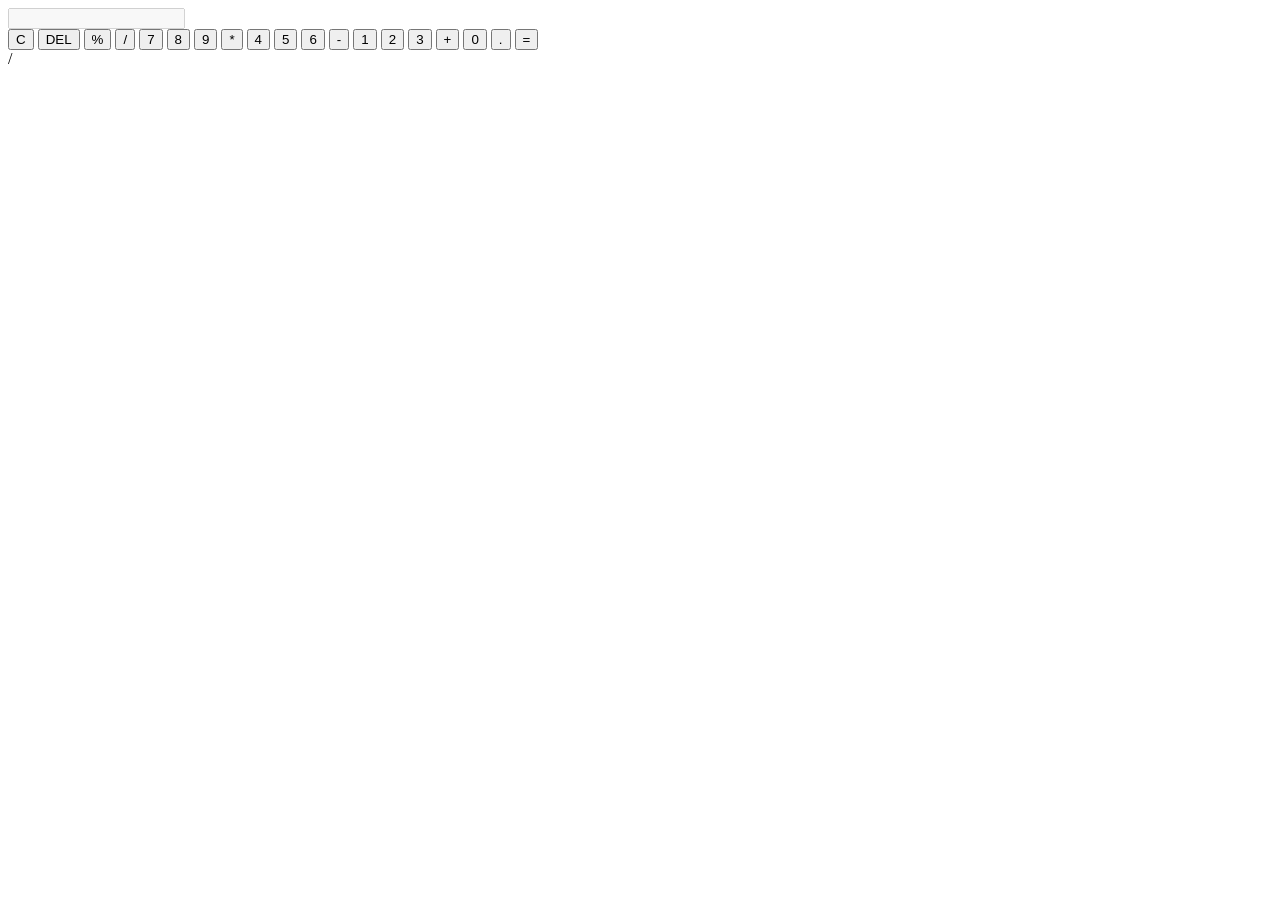
==== calculator/index.html @ a84ce758 "Add initial HTML structure for calculator" ====
<!DOCTYPE html>
<html lang="en">
<head>
<meta charset="UTF-8">
<meta name="viewport" content="width=device-width, initial-scale=1.0">
<title>Calculator</title>
<link rel="stylesheet" href="style.css">
</head>
<body>

<div class="calculator">

<input type="text" id="display" disabled>

<div class="buttons">

<button onclick="clearDisplay()">C</button>
<button onclick="deleteLast()">DEL</button>
<button onclick="appendValue('%')">%</button>
<button onclick="appendValue('/')">/</button>

<button onclick="appendValue('7')">7</button>
<button onclick="appendValue('8')">8</button>
<button onclick="appendValue('9')">9</button>
<button onclick="appendValue('*')">*</button>

<button onclick="appendValue('4')">4</button>
<button onclick="appendValue('5')">5</button>
<button onclick="appendValue('6')">6</button>
<button onclick="appendValue('-')">-</button>

<button onclick="appendValue('1')">1</button>
<button onclick="appendValue('2')">2</button>
<button onclick="appendValue('3')">3</button>
<button onclick="appendValue('+')">+</button>

<button onclick="appendValue('0')">0</button>
<button onclick="appendValue('.')">.</button>
<button onclick="calculate()">=</button>

</div>

</div>

<script src="script.js"></script>

</body>
</html>/
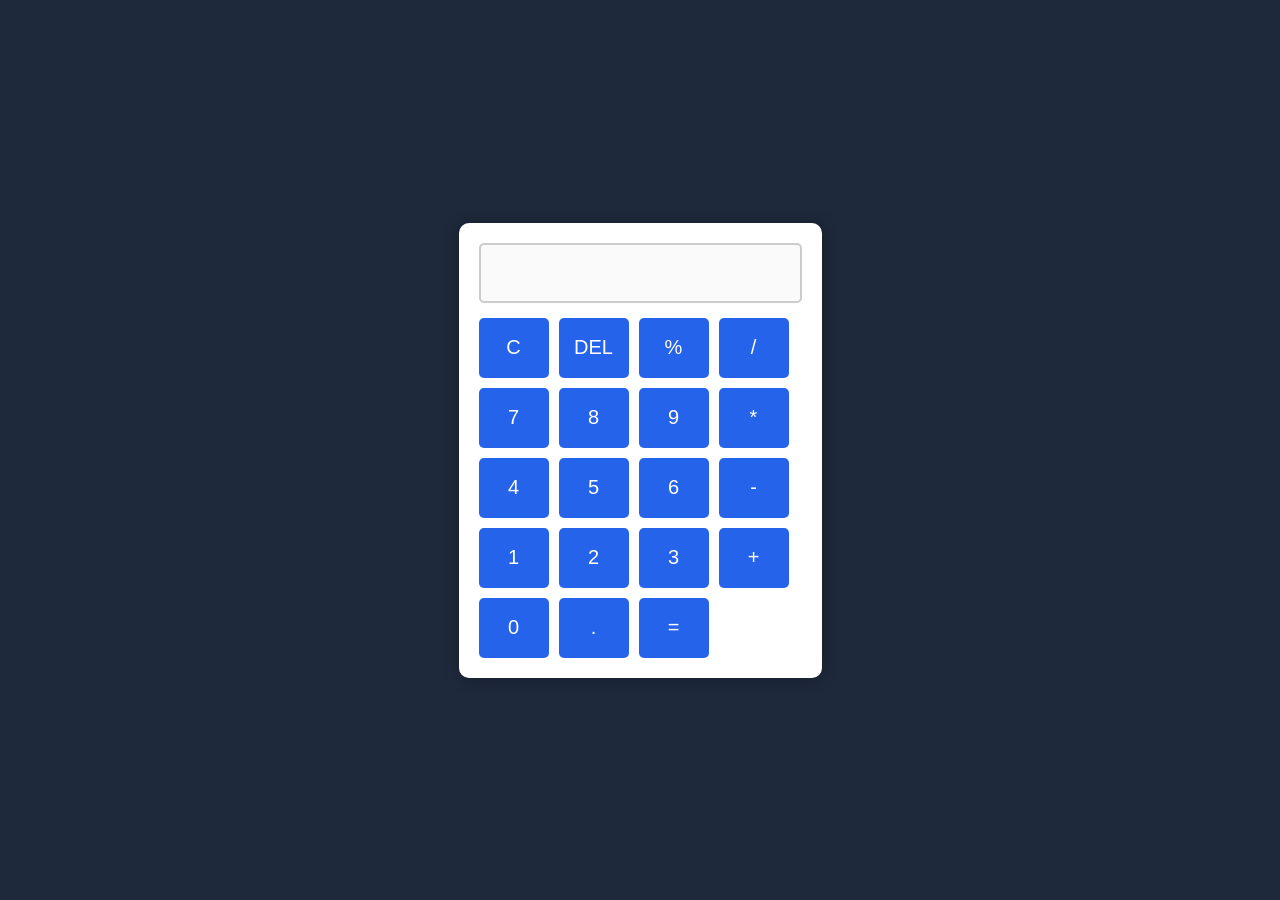
==== commit 80fe4159: "Fix closing tag for HTML document" ====
--- a/calculator/index.html
+++ b/calculator/index.html
@@ -45,4 +45,4 @@
 <script src="script.js"></script>
 
 </body>
-</html>/
+</html>
--- a/calculator/style.css
+++ b/calculator/style.css
@@ -0,0 +1,52 @@
+*{
+margin:0;
+padding:0;
+box-sizing:border-box;
+font-family:Arial,sans-serif;
+}
+
+body{
+display:flex;
+justify-content:center;
+align-items:center;
+height:100vh;
+background:#1e293b;
+}
+
+.calculator{
+background:#ffffff;
+padding:20px;
+border-radius:10px;
+box-shadow:0 0 15px rgba(0,0,0,0.3);
+}
+
+#display{
+width:100%;
+height:60px;
+font-size:24px;
+text-align:right;
+padding:10px;
+margin-bottom:15px;
+border:2px solid #ccc;
+border-radius:5px;
+}
+
+.buttons{
+display:grid;
+grid-template-columns:repeat(4,70px);
+gap:10px;
+}
+
+button{
+height:60px;
+font-size:20px;
+border:none;
+background:#2563eb;
+color:white;
+border-radius:5px;
+cursor:pointer;
+}
+
+button:hover{
+background:#1d4ed8;
+}
